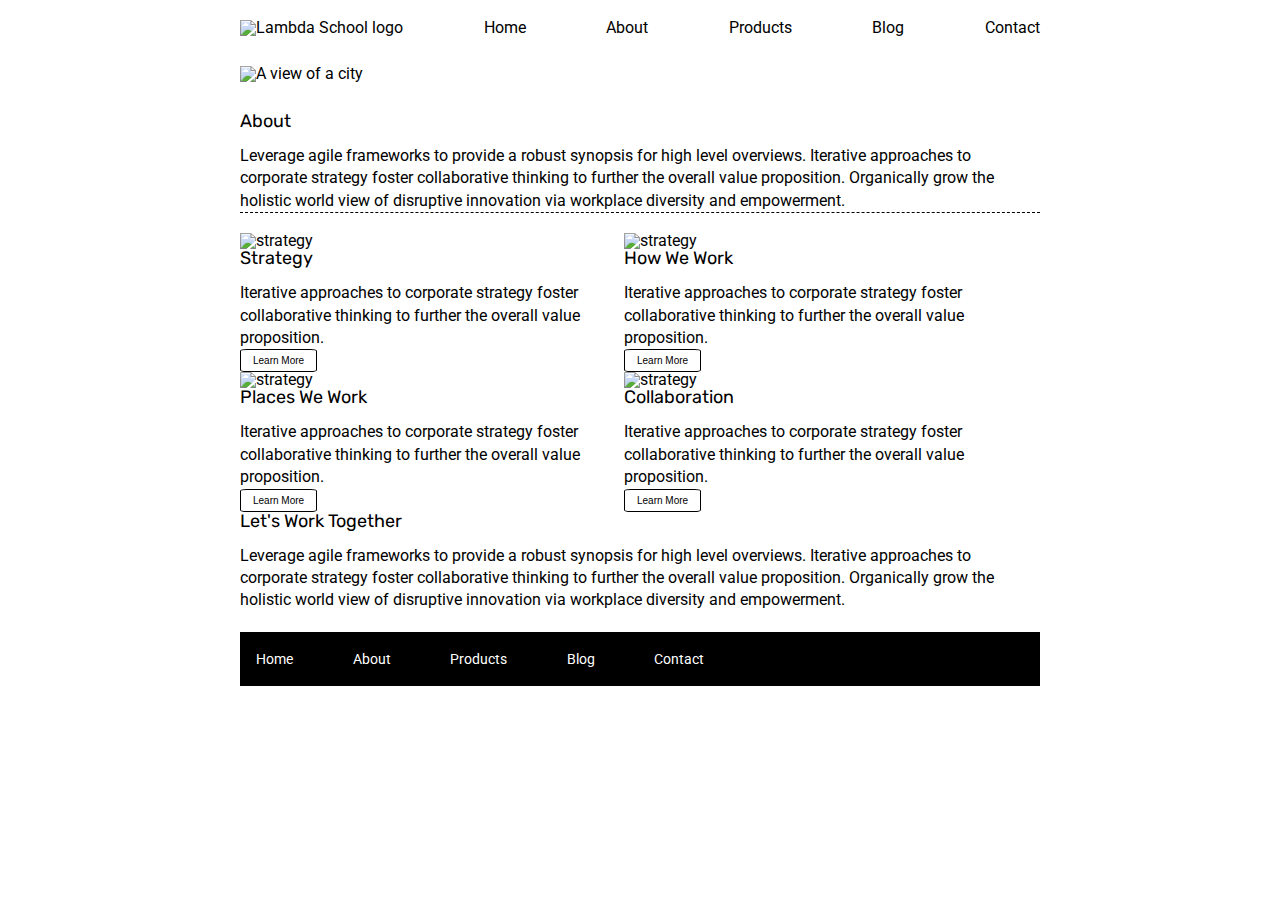
==== about.html @ 7a824f4c "update about.html html and css" ====
<!doctype html>

<html lang="en">
<head>
  <meta charset="utf-8">

  <title>Sprint Challenge - About</title>

  <link href="https://fonts.googleapis.com/css?family=Roboto|Rubik" rel="stylesheet">
  <link rel="stylesheet" href="css/index.css">

</head>

<body>
    <div class="container about-page">
        <header>
            <nav>
                <img src="img\lambda-black.png" alt="Lambda School logo">
                <a href="index.html">Home</a>
                <a href="about.html">About</a>
                <a href="#">Products</a>
                <a href="#">Blog</a>
                <a href="#">Contact</a>
            </nav>
            <img src="img\jumbo-about.png" alt="A view of a city">
        </header>


     <section class="about">
    <h2>About</h2>
      
    <p>Leverage agile frameworks to provide a robust synopsis for high level overviews. Iterative approaches to corporate strategy foster collaborative thinking to further the overall value proposition. Organically grow the holistic world view of disruptive innovation via workplace diversity and empowerment.</p>
  </section>
  <section class="about-container">
    <div class="about-content-section">

    <img src="img/about-plan.png" alt="strategy">
    
    <h2>Strategy</h2>
    
    <p>Iterative approaches to corporate strategy foster collaborative thinking to further the overall value proposition.</p>

    <button>Learn More</button>
  </div>
  <div class="about-content-section">

    <img src="img/about-working.png" alt="strategy">
    
    <h2>How We Work</h2>
    
    <p>Iterative approaches to corporate strategy foster collaborative thinking to further the overall value proposition.</p>

    <button>Learn More</button>

</div>
<div class="about-content-section">

    <img src="img/about-office.png" alt="strategy">
    
    <h2>Places We Work</h2>

    <p>Iterative approaches to corporate strategy foster collaborative thinking to further the overall value proposition.</p>

    <button>Learn More</button>
    </div>
    <div class="about-content-section">

    <img src="img/about-meeting.png" alt="strategy">
    
    <h2>Collaboration</h2>
    
    <p>Iterative approaches to corporate strategy foster collaborative thinking to further the overall value proposition.</p>

    <button>Learn More</button>
    </div>
  </section>
    <section>
    <h2>Let's Work Together</h2>

    <p>Leverage agile frameworks to provide a robust synopsis for high level overviews. Iterative approaches to corporate strategy foster collaborative thinking to further the overall value proposition. Organically grow the holistic world view of disruptive innovation via workplace diversity and empowerment.</p>
  </section>  
      <footer>
        <nav>
          <a href="index.html">Home</a>
          <a href="#">About</a>
          <a href="#">Products</a>
          <a href="#">Blog</a>
          <a href="#">Contact</a>
        </nav>
      </footer>
    </div><!-- container -->        
</body>
</html>
---- css/index.css ----
/* http://meyerweb.com/eric/tools/css/reset/ 
   v2.0 | 20110126
   License: none (public domain)
*/

html, body, div, span, applet, object, iframe,
h1, h2, h3, h4, h5, h6, p, blockquote, pre,
a, abbr, acronym, address, big, cite, code,
del, dfn, em, img, ins, kbd, q, s, samp,
small, strike, strong, sub, sup, tt, var,
b, u, i, center,
dl, dt, dd, ol, ul, li,
fieldset, form, label, legend,
table, caption, tbody, tfoot, thead, tr, th, td,
article, aside, canvas, details, embed, 
figure, figcaption, footer, header, hgroup, 
menu, nav, output, ruby, section, summary,
time, mark, audio, video {
	margin: 0;
	padding: 0;
	border: 0;
	font-size: 100%;
	font: inherit;
	vertical-align: baseline;
}
/* HTML5 display-role reset for older browsers */
article, aside, details, figcaption, figure, 
footer, header, hgroup, menu, nav, section {
	display: block;
}
body {
	line-height: 1;
}
ol, ul {
	list-style: none;
}
blockquote, q {
	quotes: none;
}
blockquote:before, blockquote:after,
q:before, q:after {
	content: '';
	content: none;
}
table {
	border-collapse: collapse;
	border-spacing: 0;
}

* {
    box-sizing: border-box;
}

html, body {
    height: 100%;
    font-family: 'Roboto', sans-serif;
}

h1, h2, h3, h4, h5 {
    font-size: 18px;
    margin-bottom: 15px;
    font-family: 'Rubik', sans-serif;
}

/* header styles */

nav {
    display: flex;
    justify-content: space-between;
    align-items: flex-end;
    margin: 20px 0 30px 0;
}

nav a {
    text-decoration: none;
    color: black;
}

header {
    margin-bottom: 30px;
}



p {
    line-height: 1.4;
}

.container {
    width: 800px;
    margin: 0 auto;
}

.top-content {
    display: flex;
    flex-wrap: wrap;
    justify-content: space-evenly;
    margin-bottom: 20px;
    border-bottom: 1px dashed black;
}

.top-content .text-container {
    width: 48%;
    padding: 0 1%;
    padding-bottom: 20px;  
}

.middle-content {
    margin-bottom: 20px;
    border-bottom: 1px dashed black;
}

.middle-content h2 {
    padding: 0 2%;
    margin-bottom: 0;
}

.middle-content .boxes {
    display: flex;
    flex-wrap: wrap;
    justify-content: space-evenly;
}

.middle-content .boxes .box {
    width: 12.5%;
    height: 100px;
    background: black;
    margin: 20px 2.5%;
    color: white;
    display: flex;
    align-items: center;
    justify-content: center;
}


/* box styles */

.middle-content .boxes .box.box1 {
    background: teal;
}

.middle-content .boxes .box.box2 {
    background: gold;
}

.middle-content .boxes .box.box3 {
    background: cadetblue;
}

.middle-content .boxes .box.box4 {
    background: coral;
}

.middle-content .boxes .box.box5 {
    background: crimson;
}

.middle-content .boxes .box.box6 {
    background: forestgreen;
}

.middle-content .boxes .box.box7 {
    background: darkorchid;
}

.middle-content .boxes .box.box8 {
    background: hotpink;
}

.middle-content .boxes .box.box9 {
    background: indigo;
}

.middle-content .boxes .box.box10 {
    background: dodgerblue;
}

.bottom-content {
    display: flex;
    margin: 0 2% 20px;
    justify-content: space-around;
}

.bottom-content .text-container {
    padding-right: 4%;
}

.bottom-content .text-container:last-child {
    padding-right: 0;
}

footer {
    width: 100%;
    background: black;
}

footer nav {
    width: 60%;
    display: flex;
    justify-content: space-between;
    align-items: center;
    padding: 20px 2%;
    font-size: 14px;
}

footer nav a {
    color: white;
    text-decoration: none;
}

/* about page styles */

/* top section */

section.about {
    margin-bottom: 20px;
    border-bottom: 1px dashed black;
}

/* middle section */

.about-container {
    display: flex;
    flex-flow: row wrap;
}

.about-content-section {
    width: 48%;
}

button {
    background: white;
    border-radius: 8.5%;
    font-size: 10px;
    border: 1px solid black;
    padding: 5px 12px;
}
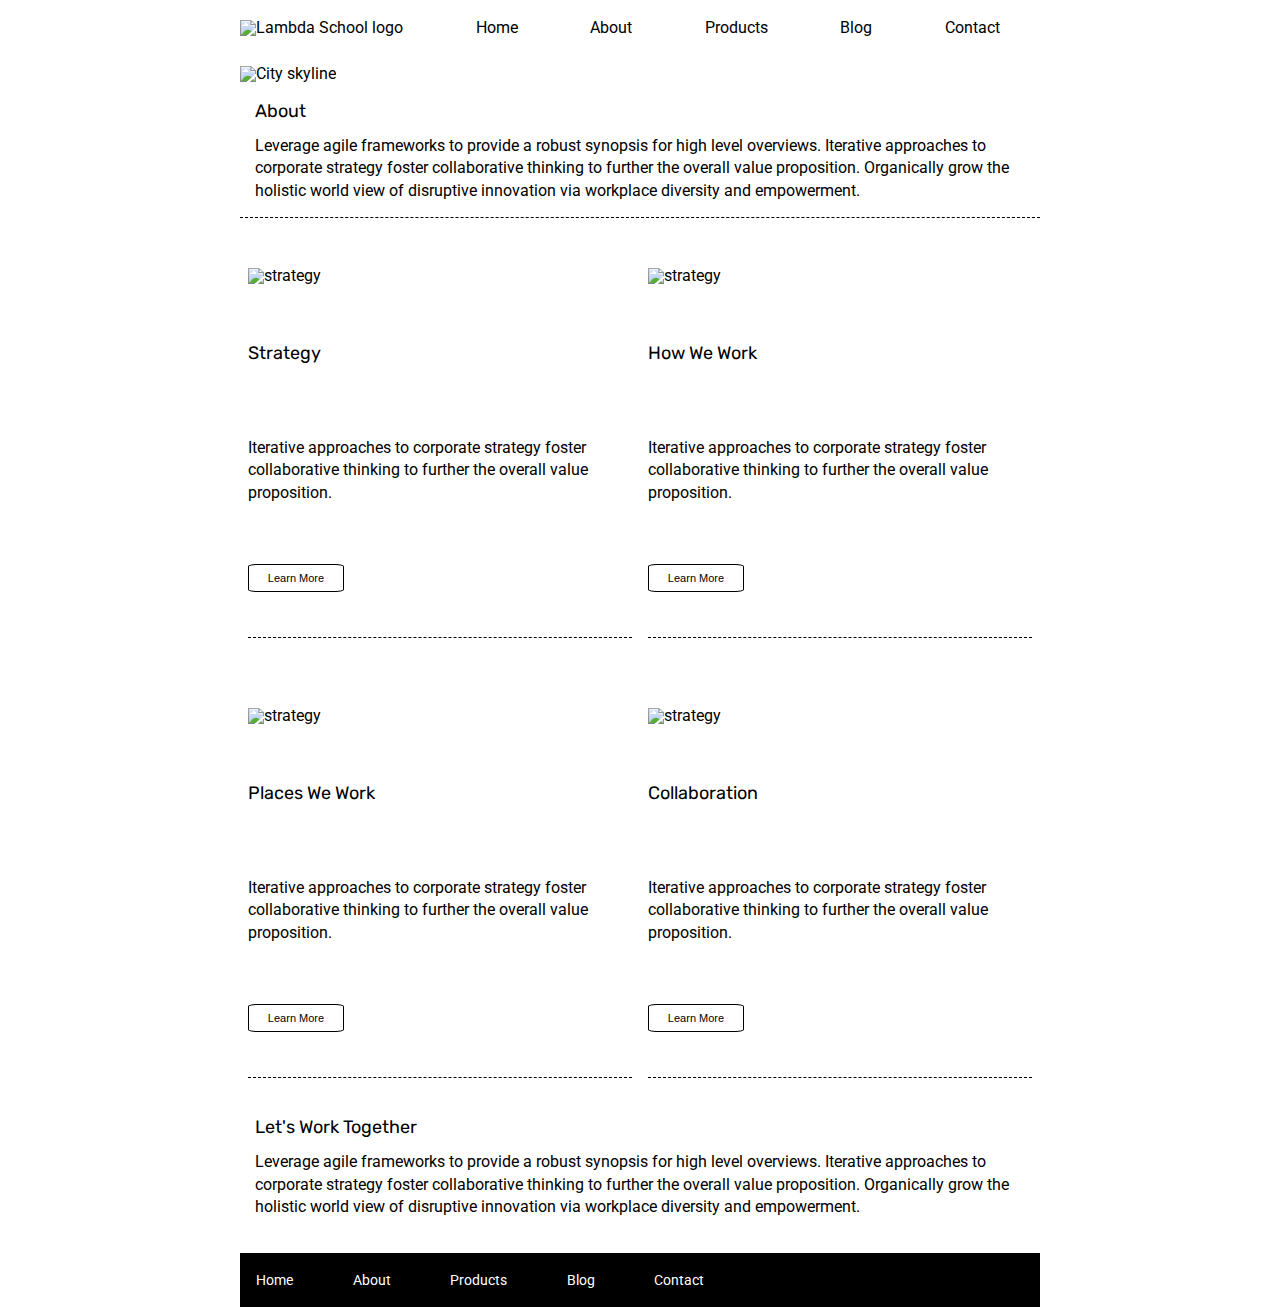
==== commit 4a66a4b8: "final polish, plus answered the questions in readme" ====
--- a/about.html
+++ b/about.html
@@ -22,7 +22,7 @@
                 <a href="#">Blog</a>
                 <a href="#">Contact</a>
             </nav>
-            <img src="img\jumbo-about.png" alt="A view of a city">
+            <img src="img\jumbo-about.png" alt="City skyline">
         </header>
 
 
@@ -74,7 +74,7 @@
     <button>Learn More</button>
     </div>
   </section>
-    <section>
+    <section class="about-bottom">
     <h2>Let's Work Together</h2>
 
     <p>Leverage agile frameworks to provide a robust synopsis for high level overviews. Iterative approaches to corporate strategy foster collaborative thinking to further the overall value proposition. Organically grow the holistic world view of disruptive innovation via workplace diversity and empowerment.</p>
--- a/css/index.css
+++ b/css/index.css
@@ -69,6 +69,7 @@
     justify-content: space-between;
     align-items: flex-end;
     margin: 20px 0 30px 0;
+    padding-right: 5%;
 }
 
 nav a {
@@ -77,10 +78,8 @@
 }
 
 header {
-    margin-bottom: 30px;
-}
-
-
+    margin-bottom: 20px;
+}
 
 p {
     line-height: 1.4;
@@ -132,7 +131,6 @@
     justify-content: center;
 }
 
-
 /* box styles */
 
 .middle-content .boxes .box.box1 {
@@ -215,6 +213,7 @@
 section.about {
     margin-bottom: 20px;
     border-bottom: 1px dashed black;
+    padding: 0 0 15px 15px;
 }
 
 /* middle section */
@@ -222,16 +221,33 @@
 .about-container {
     display: flex;
     flex-flow: row wrap;
+    justify-content: space-around;
 }
 
 .about-content-section {
+    display: flex;
+    flex-direction: column;
     width: 48%;
+    height: 400px;
+    justify-content: space-around;
+    border-bottom: 1px dashed black;
+    margin-bottom: 40px;
 }
 
 button {
+    display: flex;
+    width: 25%;
+    justify-content: center;
     background: white;
     border-radius: 8.5%;
-    font-size: 10px;
+    font-size: 11px;
+    margin-bottom: 15px;    
     border: 1px solid black;
-    padding: 5px 12px;
+    padding: 7px 5px;
+}
+
+/* bottom section */
+
+.about-bottom {
+    padding: 0 0 15px 15px;
 }